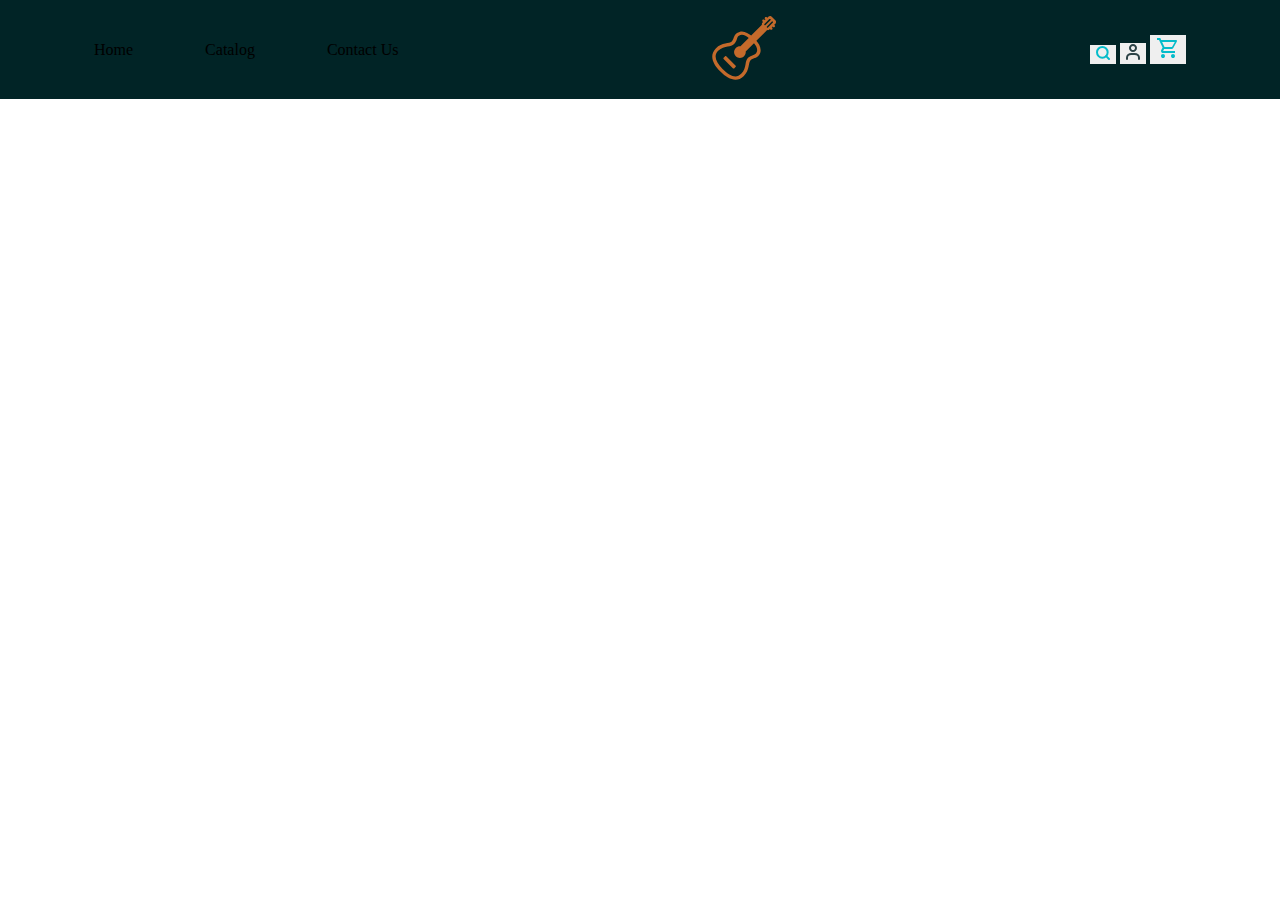
==== index.html @ 52e045c2 "start" ====
<!DOCTYPE html>
<html lang="en">
<head>
    <meta charset="UTF-8">
    <meta name="viewport" content="width=device-width, initial-scale=1.0">
     
    <link rel="stylesheet" href="css/reset.css">
    <link rel="stylesheet" href="css/style.css">
    <link rel="stylesheet" href="css/laptop.css">
    <link rel="stylesheet" href="css/tablet.css">
    <link rel="stylesheet" href="css/mobile.css">

    <link rel="stylesheet" href="https://fonts.google.com/">
    <title>home</title>
</head>
<body>
    <div class="conteiner"> 
    <!-- header -->
    <header class="header_class">
        

         <img src="images/iconamoon_menu-burger-horizontal-bold.svg" alt="" class="burger_image">
        <!-- nav -->
        <nav>
            <ul class="header_class_ul">
                <li class="header_class_ul_li">
                    <a href="index.html">Home</a>
                </li>
                <li class="header_class_ul_li">
                    <a href="index.html">Catalog</a>
                </li>
                <li class="header_class_ul_li">
                    <a href="index.html">Contact Us</a>
                </li>
            </ul>
        </nav>
        <a href="index.html"><img src="images/wpf_guitar (1).svg" alt=""></a>

        <!-- header_section -->
        <section class="header_button_class">

            <button>
                <img src="images/Group (2).svg" alt="">
            </button>

           <button>
            <img src="images/Vector (1).svg" alt="">
           </button>

           <button><img src="images/mdi_cart-outline.svg" alt=""></button>

        </section>
     </header>

    </div>
</body>
</html>
---- css/style.css ----
/* conteiner */
.conteiner {
    width: min(100%, 1440px);
    margin: auto;
}
/* header */
.header_class {
    display: flex;
    justify-content: space-between;
    align-items: center;
    padding: 16px 94px;
    background: #012426;
}
.header_class_ul {
    display: flex;
    column-gap: 72px;
}



button {
    border: none;
    
}
.burger_image {
    display: none;
}
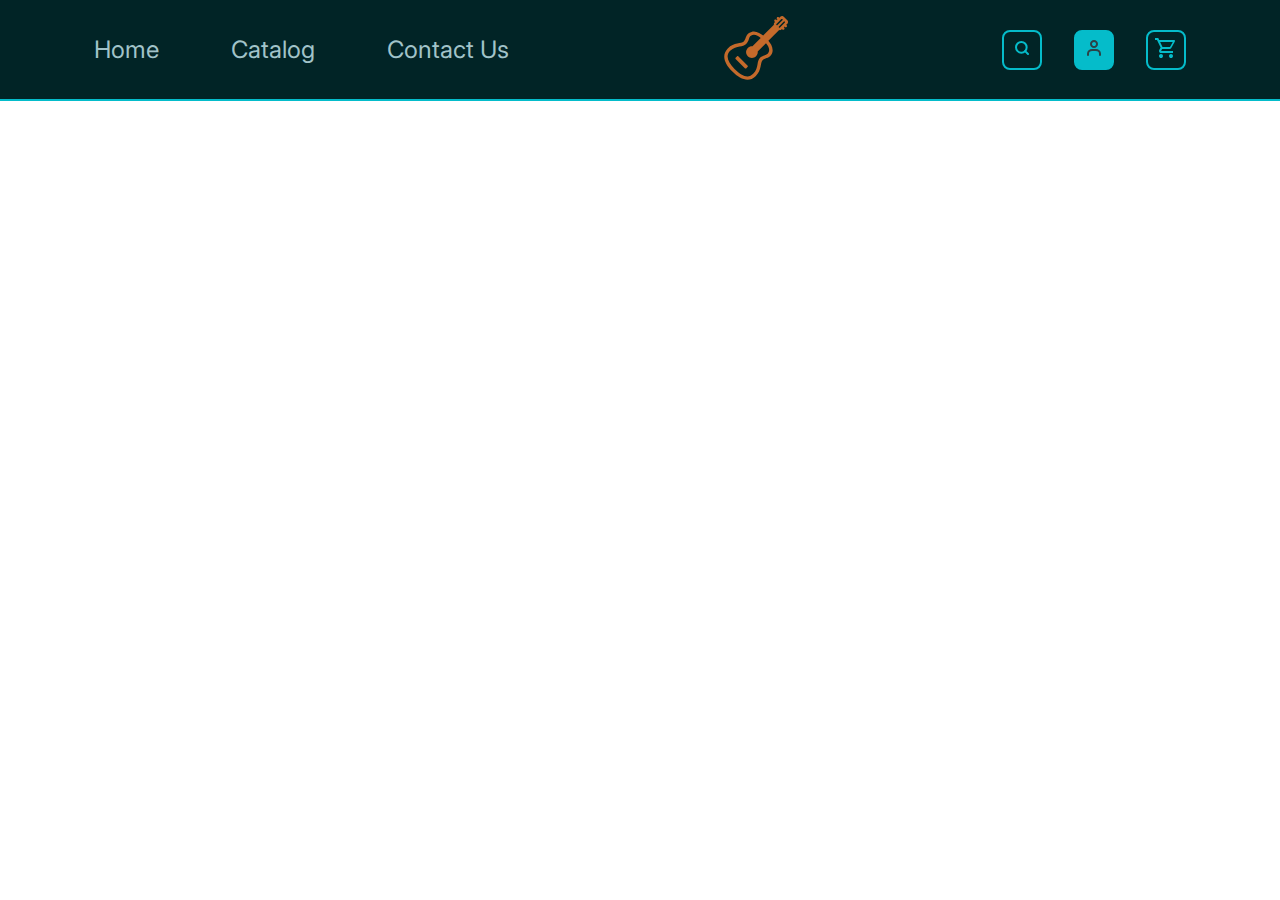
==== commit 8269b474: "mm" ====
--- a/index.html
+++ b/index.html
@@ -10,7 +10,10 @@
     <link rel="stylesheet" href="css/tablet.css">
     <link rel="stylesheet" href="css/mobile.css">
 
-    <link rel="stylesheet" href="https://fonts.google.com/">
+    <link rel="preconnect" href="https://fonts.googleapis.com">
+    <link rel="preconnect" href="https://fonts.gstatic.com" crossorigin>
+    <link href="https://fonts.googleapis.com/css2?family=Inter:ital,opsz,wght@0,14..32,100..900;1,14..32,100..900&display=swap" rel="stylesheet">
+
     <title>home</title>
 </head>
 <body>
@@ -24,30 +27,32 @@
         <nav>
             <ul class="header_class_ul">
                 <li class="header_class_ul_li">
-                    <a href="index.html">Home</a>
+                    <a href="index.html" class="active">Home</a>
                 </li>
                 <li class="header_class_ul_li">
-                    <a href="index.html">Catalog</a>
+                    <a href="index.html" class="active">Catalog</a>
                 </li>
                 <li class="header_class_ul_li">
-                    <a href="index.html">Contact Us</a>
+                    <a href="index.html" class="active">Contact Us</a>
                 </li>
             </ul>
         </nav>
-        <a href="index.html"><img src="images/wpf_guitar (1).svg" alt=""></a>
+        <a href="index.html"><img src="images/wpf_guitar (1).svg" alt="" class="guitar_photo"></a>
 
         <!-- header_section -->
         <section class="header_button_class">
 
-            <button>
+            <button class="header_button">
                 <img src="images/Group (2).svg" alt="">
             </button>
 
-           <button>
+           <button class="header_button middle_button">
             <img src="images/Vector (1).svg" alt="">
            </button>
 
-           <button><img src="images/mdi_cart-outline.svg" alt=""></button>
+           <button class="header_button">
+            <img src="images/mdi_cart-outline.svg" alt="">
+        </button>
 
         </section>
      </header>
--- a/css/style.css
+++ b/css/style.css
@@ -10,18 +10,58 @@
     align-items: center;
     padding: 16px 94px;
     background: #012426;
+    border-bottom: 2px solid #05BCCA;
 }
 .header_class_ul {
     display: flex;
     column-gap: 72px;
 }
+.guitar_photo{
+    transition: transform 0.3s ease;
+}
+
+.guitar_photo:hover {
+    transform: scale(1.1);
+    
+}
+.active {
+    font-family: Inter;
+    font-size: 24px;
+    font-weight: 400;
+    line-height: 32px;
+    color: #A1C3C9;
+    transition: color 0.3s, text-shadow 0.3s;
+}
+.active:hover {
+    color: #e76d09; 
+    text-shadow: 0 2px 5px rgba(0, 0, 0, 0.2);
+    cursor: pointer;
+}
 
 
+.header_button_class {
+    display: flex;
+    align-items: center;
+    column-gap: 32px;
+}
 
-button {
+.header_button {
     border: none;
-    
+    border: 2px solid #05BCCA;
+    width: 40px;
+    height: 40px;
+    background-color: #012426;
+    border-radius: 8px;
+    transition: background-color 0.3s, transform 0.3s;
 }
+.middle_button {
+   background-color:#05BCCA;
+}
+.header_button:hover {
+        background-color: #df840d; 
+        transform: scale(1.1); 
+        cursor: pointer;
+    }
 .burger_image {
     display: none;
 }--- a/css/laptop.css
+++ b/css/laptop.css
@@ -0,0 +1,2 @@
+/* 1439-769 */
+@media (max-width: 1301px)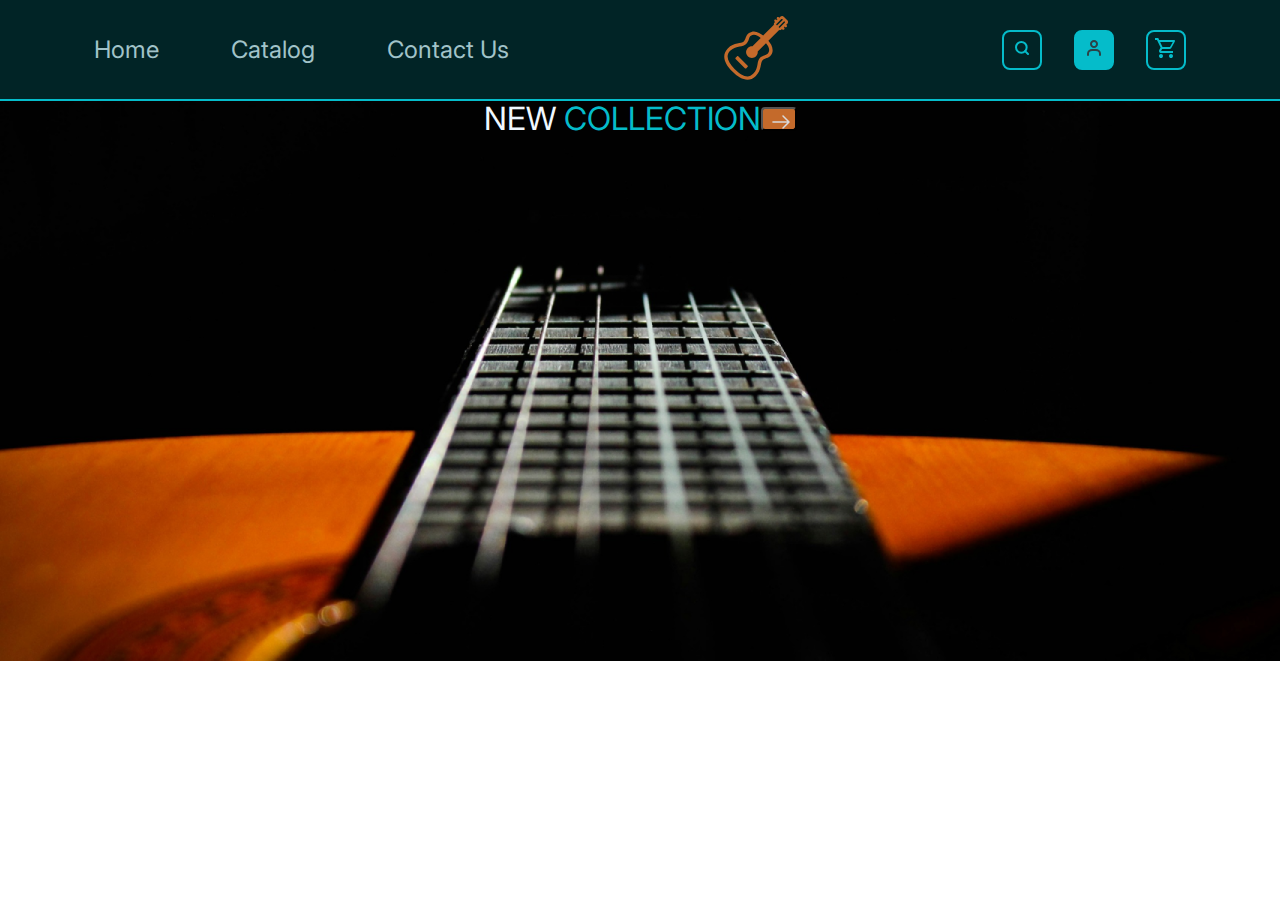
==== commit 6c888644: "gg" ====
--- a/index.html
+++ b/index.html
@@ -52,10 +52,19 @@
 
            <button class="header_button">
             <img src="images/mdi_cart-outline.svg" alt="">
-        </button>
-
+         </button>
         </section>
      </header>
+     <!-- section 1 -->
+      <section class="section_1">
+        <section class="section1_section">
+        <h3 class="section_1_title">NEW   <span class="section_1_title2"> COLLECTION</span>
+        </h3>
+        <button class="section_1_button">
+            <img src="images/solar_arrow-right-outline.svg" alt="">
+        </button>
+    </section>
+      </section>
 
     </div>
 </body>
--- a/css/style.css
+++ b/css/style.css
@@ -64,4 +64,40 @@
     }
 .burger_image {
     display: none;
+}
+/* section_1 */
+.section_1 {
+    height: 560px;
+    background-image: url(../images/Rectangle\ 12.png);
+    background-position: center;
+    background-repeat: no-repeat;
+    background-size:cover ;
+    
+}
+.section1_section {
+    display: flex;
+    justify-content: center;
+    align-items: center;
+}
+.section_1_title {
+    font-family: Inter;
+font-size: 32px;
+font-weight: 400;
+line-height: 36px;
+color: aliceblue;
+
+}
+.section_1_title2 {
+    font-family: Inter;
+    font-size: 32px;
+    font-weight: 400;
+    line-height: 36px;
+    color: #05BCCA;
+}
+.section_1_button {
+    width: 36px;
+    height: 24px;
+    border-radius: 4px;
+    background: #C46A2B;
+
 }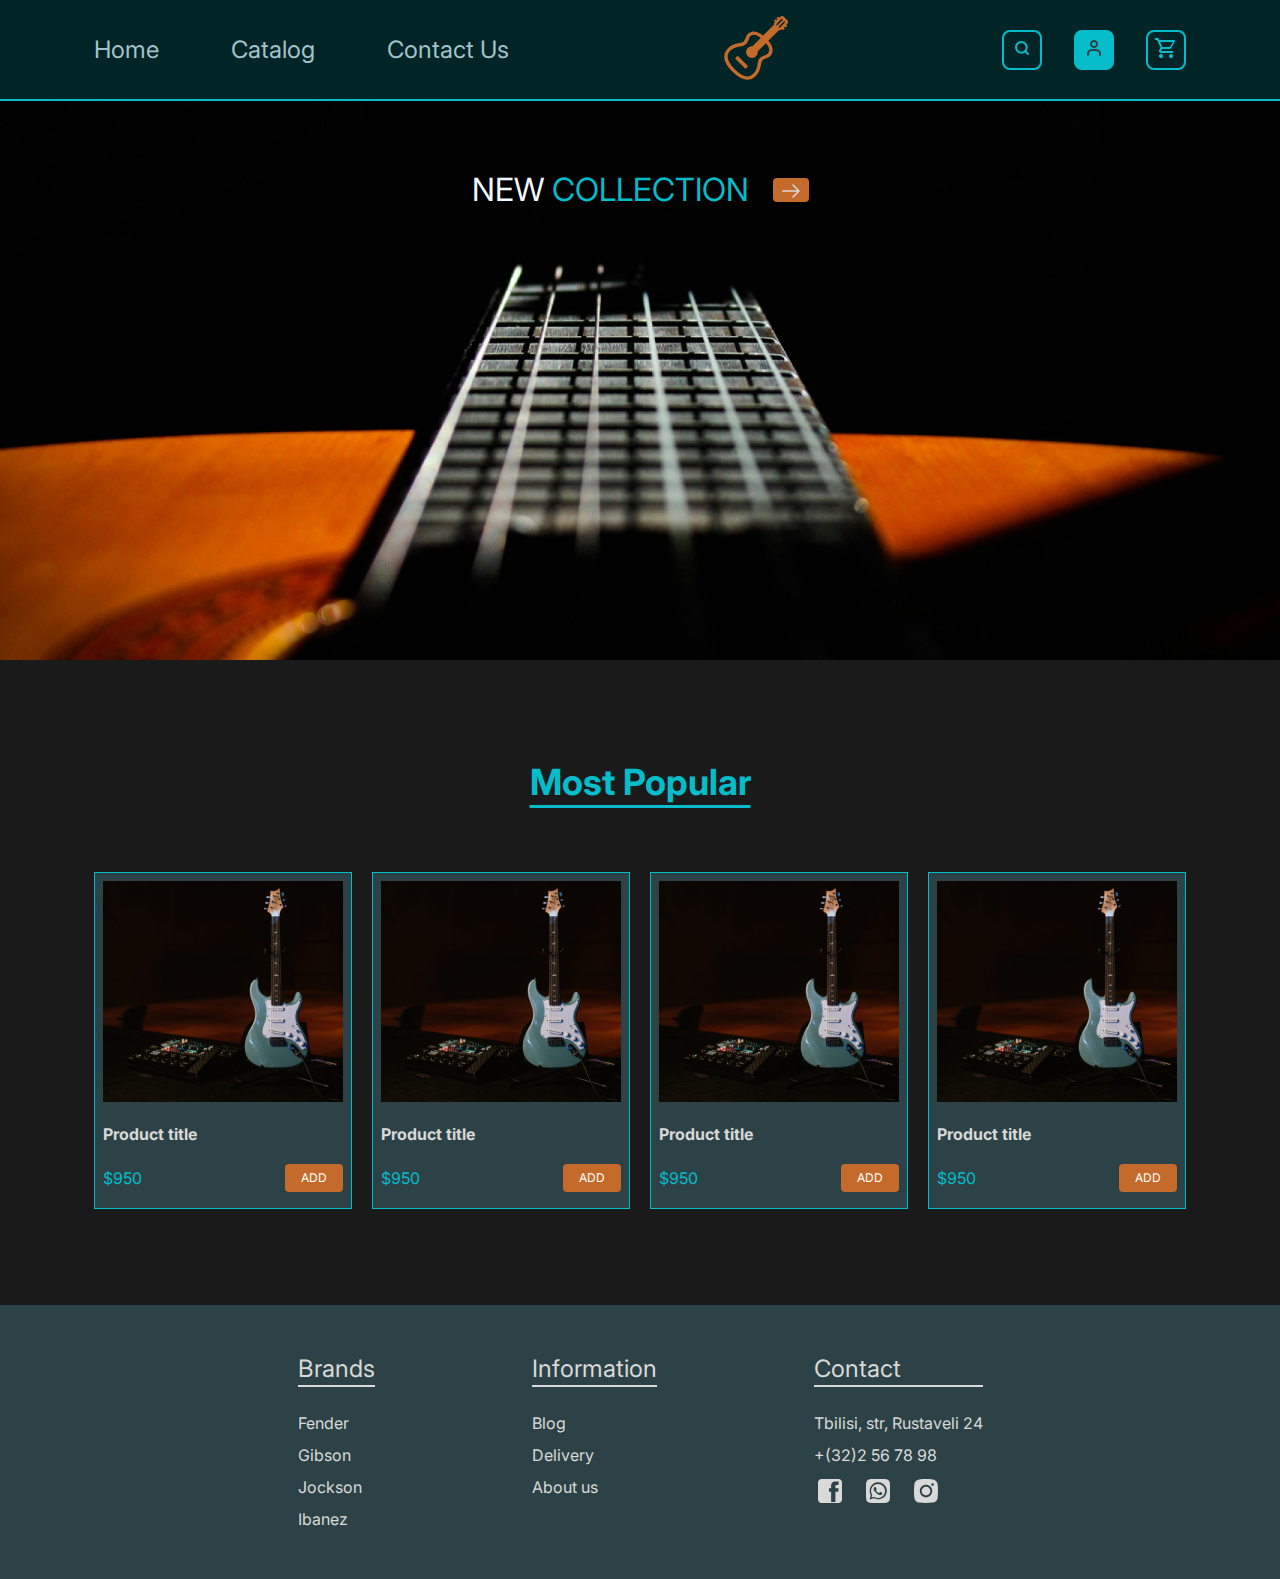
==== commit 286f047f: "mm" ====
--- a/index.html
+++ b/index.html
@@ -14,6 +14,10 @@
     <link rel="preconnect" href="https://fonts.gstatic.com" crossorigin>
     <link href="https://fonts.googleapis.com/css2?family=Inter:ital,opsz,wght@0,14..32,100..900;1,14..32,100..900&display=swap" rel="stylesheet">
 
+    <link rel="preconnect" href="https://fonts.googleapis.com">
+    <link rel="preconnect" href="https://fonts.gstatic.com" crossorigin>
+    <link href="https://fonts.googleapis.com/css2?family=Inter:ital,opsz,wght@0,14..32,100..900;1,14..32,100..900&display=swap" rel="stylesheet">
+
     <title>home</title>
 </head>
 <body>
@@ -22,49 +26,166 @@
     <header class="header_class">
         
 
-         <img src="images/iconamoon_menu-burger-horizontal-bold.svg" alt="" class="burger_image">
+         <img src="images/iconamoon_menu-burger-horizontal-bold.svg" alt="burger_image" class="burger_image">
         <!-- nav -->
-        <nav>
+        <nav class="header_nav">
             <ul class="header_class_ul">
                 <li class="header_class_ul_li">
                     <a href="index.html" class="active">Home</a>
                 </li>
                 <li class="header_class_ul_li">
-                    <a href="index.html" class="active">Catalog</a>
+                    <a href="about.html" class="active">Catalog</a>
                 </li>
                 <li class="header_class_ul_li">
-                    <a href="index.html" class="active">Contact Us</a>
+                    <a href="contact.html" class="active">Contact Us</a>
                 </li>
             </ul>
         </nav>
-        <a href="index.html"><img src="images/wpf_guitar (1).svg" alt="" class="guitar_photo"></a>
+        <a href="index.html"><img src="images/wpf_guitar (1).svg" alt="guitar_photo" class="guitar_photo"></a>
 
         <!-- header_section -->
         <section class="header_button_class">
 
             <button class="header_button">
-                <img src="images/Group (2).svg" alt="">
+                <img src="images/Group (2).svg" alt="search_button" class="icon_image">
             </button>
 
            <button class="header_button middle_button">
-            <img src="images/Vector (1).svg" alt="">
+            <img src="images/Vector (1).svg" alt="user_logo" class="icon_image">
            </button>
 
            <button class="header_button">
-            <img src="images/mdi_cart-outline.svg" alt="">
+            <img src="images/mdi_cart-outline.svg" alt="cart_photo" class="icon_image">
          </button>
         </section>
      </header>
+    
      <!-- section 1 -->
       <section class="section_1">
         <section class="section1_section">
-        <h3 class="section_1_title">NEW   <span class="section_1_title2"> COLLECTION</span>
+            <h3 class="section_1_title">NEW   <span class="section_1_title2"> COLLECTION</span>
         </h3>
         <button class="section_1_button">
-            <img src="images/solar_arrow-right-outline.svg" alt="">
+            <img src="images/solar_arrow-right-outline.svg" alt="row_photo" class="row_photo">
         </button>
-    </section>
+       </section>
       </section>
+
+      <!-- section 2 -->
+       <section class="main_section_2">  
+        <h3 class="section_2_title">
+            Most Popular
+        </h3>
+         <!-- card section -->
+        <section class="card_section">
+            <!-- article_1 -->
+            <article class="card_section_article" >
+                <img src="images/Rectangle 3 (3).png" alt="guitar_photo" class="card_section_photo">
+                <h4 class="card_section_title">Product title</h4>
+                <article class="card_section_article_2">
+                    <p class="card_section_money">$950</p>
+                    <button class="card_section_button">ADD</button>
+             </article>
+            </article>
+                <!-- article_2 -->
+            <article class="card_section_article" >
+                <img src="images/Rectangle 3 (3).png" alt="guitar_photo" class="card_section_photo">
+                <h4 class="card_section_title">Product title</h4>
+                <article class="card_section_article_2">
+                    <p class="card_section_money">$950</p>
+                    <button class="card_section_button">ADD</button>
+             </article>
+            </article>
+                <!-- article_3 -->
+            <article class="card_section_article" >
+                <img src="images/Rectangle 3 (3).png" alt="guitar_photo" class="card_section_photo">
+                <h4 class="card_section_title">Product title</h4>
+                <article class="card_section_article_2">
+                    <p class="card_section_money">$950</p>
+                    <button class="card_section_button">ADD</button>
+             </article>
+            </article>
+                <!-- article_4 -->
+            <article class="card_section_article" >
+                <img src="images/Rectangle 3 (3).png" alt="guitar_photo" class="card_section_photo">
+                <h4 class="card_section_title">Product title</h4>
+                <article class="card_section_article_2">
+                    <p class="card_section_money">$950</p>
+                    <button class="card_section_button">ADD</button>
+             </article>
+            </article>
+        </section>
+       </section>
+
+       <!-- footer -->
+       <footer class="footer_class">
+        <section class="footer_section_class">
+            <h5 class="footer_class_title">
+                Brands
+            </h5>
+            <nav class="footer_nav">
+                <ul class="footer_nav_ul">
+                    <li class="footer_nav_ul_li">
+                        <a href="index.html" class="footer_active">Fender</a>
+                    </li>
+                    <li>
+                        <a href="index.html" class="footer_active">Gibson</a>
+                    </li>
+                    <li>
+                        <a href="index.html" class="footer_active">Jockson</a>
+                    </li>
+                    <li>
+                        <a href="index.html" class="footer_active">Ibanez</a>
+                    </li>
+                </ul>
+            </nav>
+
+        </section>
+
+        <section class="footer_section_class">
+            <h5 class="footer_class_title">
+                Information
+            </h5>
+            <nav>
+                <ul class="footer_nav_ul">
+                    <li class="footer_nav_ul_li">
+                        <a href="index.html" class="footer_active">Blog</a>
+                    </li>
+                    <li>
+                        <a href="index.html" class="footer_active">Delivery</a>
+                    </li>
+                    <li>
+                        <a href="index.html" class="footer_active">About us</a>
+                    </li>
+                </ul>
+            </nav>
+
+        </section>
+
+        <section class="footer_section_class">
+            <h5 class="footer_class_title">
+                Contact
+            </h5>
+            <nav>
+                <ul class="footer_nav_ul">
+                    <li class="footer_nav_ul_li">
+                        <a href="index.html" 
+                        class="footer_active">Tbilisi, str, Rustaveli 24</a>
+                    </li>
+                    <li>
+                        <a href="index.html" class="footer_active">+(32)2 56 78 98</a>
+                    </li>
+                </ul>
+            </nav>
+            <section class="icon_section">
+                <a href="https://www.facebook.com/" target="_blank"><img src="images/raphael_facebook.svg" alt="facebook_photo" class="icon_hover"></a>
+                <a href="https://web.whatsapp.com/" target="_blank"><img src="images/uim_whatsapp.svg" alt="whatsapp_photo" class="icon_hover"></a>
+                <a href="https://www.instagram.com/" target="_blank"><img src="images/basil_instagram-solid (1).svg" alt="intagram_photo" class="icon_hover"></a>
+
+            </section>
+
+        </section>
+       </footer>
 
     </div>
 </body>
--- a/css/style.css
+++ b/css/style.css
@@ -2,6 +2,7 @@
 .conteiner {
     width: min(100%, 1440px);
     margin: auto;
+    padding-top: 100px;
 }
 /* header */
 .header_class {
@@ -11,6 +12,11 @@
     padding: 16px 94px;
     background: #012426;
     border-bottom: 2px solid #05BCCA;
+    position: fixed;
+    top: 0;
+    left: 50%;
+    transform: translateX(-50%);
+    width: inherit;
 }
 .header_class_ul {
     display: flex;
@@ -58,10 +64,10 @@
    background-color:#05BCCA;
 }
 .header_button:hover {
-        background-color: #df840d; 
-        transform: scale(1.1); 
-        cursor: pointer;
-    }
+    background-color: #df840d; 
+    transform: scale(1.1); 
+    cursor: pointer;
+}
 .burger_image {
     display: none;
 }
@@ -78,6 +84,9 @@
     display: flex;
     justify-content: center;
     align-items: center;
+    column-gap: 24px;
+    padding-top: 72px;
+    
 }
 .section_1_title {
     font-family: Inter;
@@ -85,6 +94,7 @@
 font-weight: 400;
 line-height: 36px;
 color: aliceblue;
+
 
 }
 .section_1_title2 {
@@ -99,5 +109,154 @@
     height: 24px;
     border-radius: 4px;
     background: #C46A2B;
-
-}+    border: none;
+    transition: 1s;
+}
+.section_1_button:hover {
+    background-color: green;
+}
+
+
+/* section_2 */
+.main_section_2 {
+    background: #1A1A1A;
+    padding: 96px 94px;
+
+}
+
+.section_2_title {
+    font-family: Inter;
+font-size: 36px;
+font-weight: 700;
+line-height: 52px;
+color: #05BCCA;
+display: flex;
+justify-content: center;
+text-decoration: underline;
+text-underline-offset: 10px;
+padding-bottom: 64px;
+}
+/* card_section */
+.card_section {
+    display: flex;
+    column-gap: 20px;
+}
+.card_section_photo{
+    width: 100%;
+    height: 221px;
+    object-fit: cover;
+}
+.card_section_article {
+   background-color:rgba(44, 66, 70, 1) ;
+   border: 1px solid rgba(5, 188, 202, 1);
+   padding: 8px 8px 16px 8px;
+   width: 298px;
+   cursor: pointer;
+   transition-property: all;
+   transition-duration: 0.5s;
+  
+   
+}
+.card_section_article:hover {
+    width: 350px;
+    box-shadow: 0px 0px 8px 4px rgba(5, 188, 202, 0.8);
+}
+.card_section_title {
+    font-family: Inter;
+font-size: 16px;
+font-weight: 700;
+line-height: 27px;
+color: rgba(217, 217, 217, 1);
+margin-block: 16px;
+}
+
+
+.card_section_article_2 {
+    display: flex;
+    justify-content: space-between;
+    align-items: center;
+}
+.card_section_money {
+    font-family: Inter;
+font-size: 16px;
+font-weight: 400;
+line-height: 27px;
+color: rgba(5, 188, 202, 1);
+}
+.card_section_money:hover {
+    color: green;
+}
+
+.card_section_button{
+    font-family: Inter;
+    font-size: 12px;
+    font-weight: 400;
+    line-height: 20px;
+    color:rgba(255, 255, 255, 1);
+    background-color: rgba(196, 106, 43, 1);
+    width: 58px;
+    height: 28px;
+    border: none;
+    border-radius: 4px;
+    cursor: pointer;
+    transition: background-color 0.3s ease, transform 0.3s ease, box-shadow 0.3s ease;
+}
+.card_section_button:hover {
+    background-color: #014463;
+    transform: translateY(-3px);
+    box-shadow: 0 8px 15px rgba(0, 0, 0, 0.2);
+}
+/* footer */
+.footer_class {
+    padding: 48PX;
+    background: rgba(44, 66, 70, 1);
+    display: flex;
+    justify-content: center;
+    column-gap: 157px;
+}
+
+.footer_class_title {
+    font-family: Inter;
+    font-size: 24px;
+    font-weight: 400;
+    line-height: 32px;
+    color: rgba(217, 217, 217, 1);
+    margin-bottom: 24px;
+    border-bottom: 2px rgba(217, 217, 217, 1) solid;
+    position: relative;
+    cursor: pointer;
+    transition: color 0.3s ease, transform 0.3s ease;
+}
+.footer_class_title:hover {
+    color: #007BFF;
+    transform: scale(1.50);
+    border-color: #007BFF;
+}
+.footer_nav_ul {
+    display: flex;
+    flex-direction: column;
+    row-gap: 8px;
+}
+.footer_active{
+    font-family: Inter;
+    font-size: 16px;
+    font-weight: 400;
+    line-height: 24px;
+    color: rgba(217, 217, 217, 1);
+    transition-property: all;
+    transition-duration: 1s;
+}
+.footer_active:hover {
+    text-decoration: underline;
+    color: #e76d09;
+   
+}
+.icon_section {
+    display: flex;
+    column-gap: 16px;
+    margin-top: 8px;
+}
+.icon_hover:hover {
+    transform: scale(1.1);
+}
+
--- a/css/laptop.css
+++ b/css/laptop.css
@@ -1,2 +1,34 @@
 /* 1439-769 */
-@media (max-width: 1301px)+@media (max-width: 1181px) {
+/* <!-- header --> */
+.header_class {
+    padding: 16px 36px;
+    
+}
+.header_nav {
+    display: none;
+}
+.burger_image {
+    display: inline-block;
+}
+
+
+/* section 2 */
+.main_section_2 {
+    padding-left: 32px;
+    padding-right: 0px;
+
+}
+.card_section {
+    overflow-x: scroll;
+}
+.card_section_article {
+    flex: 1 0 272px;
+}
+
+
+/* footer */
+.footer_class{
+padding-inline: 242px;
+}
+}--- a/css/tablet.css
+++ b/css/tablet.css
@@ -0,0 +1,68 @@
+/* 768-481 */
+@media (max-width: 744px) {
+    /* <!-- header --> */
+    .header_class {
+        padding: 16px 24px; 
+        justify-content: space-between;
+    }
+
+    /* section_1 */
+.section_1 {
+    height: 480px;}
+
+    /* section_2 */
+.main_section_2 {
+    padding: 48px 0px 60px 24px;
+
+}
+/* footer */
+.footer_class {
+    padding: 48px 24px;
+    column-gap: 70px; 
+}
+}
+
+@media (max-width: 481px) {
+/* header */
+.header_class {
+    padding: 28px 20px ;
+}
+.guitar_photo {
+    width: 40px;
+    height: 40px;
+}
+.header_button  {
+    width: 32px;
+    height: 32px;
+}
+.icon_image {
+    width: 100%;
+    height: 100%;
+}
+
+/* section_1 */
+
+/* aq gavichede */
+
+.section_1_title {
+    font-family: Inter;
+    font-size: 24px;
+    font-weight: 400;
+    line-height: 32px; 
+}
+/* section_2 */
+.section_2_title {
+    font-family: Inter;
+    font-size: 24px;
+    font-weight: 700;
+    line-height: 32px;
+    
+    
+
+}
+
+.footer_class {
+    display: inline-block;
+}
+}
+
